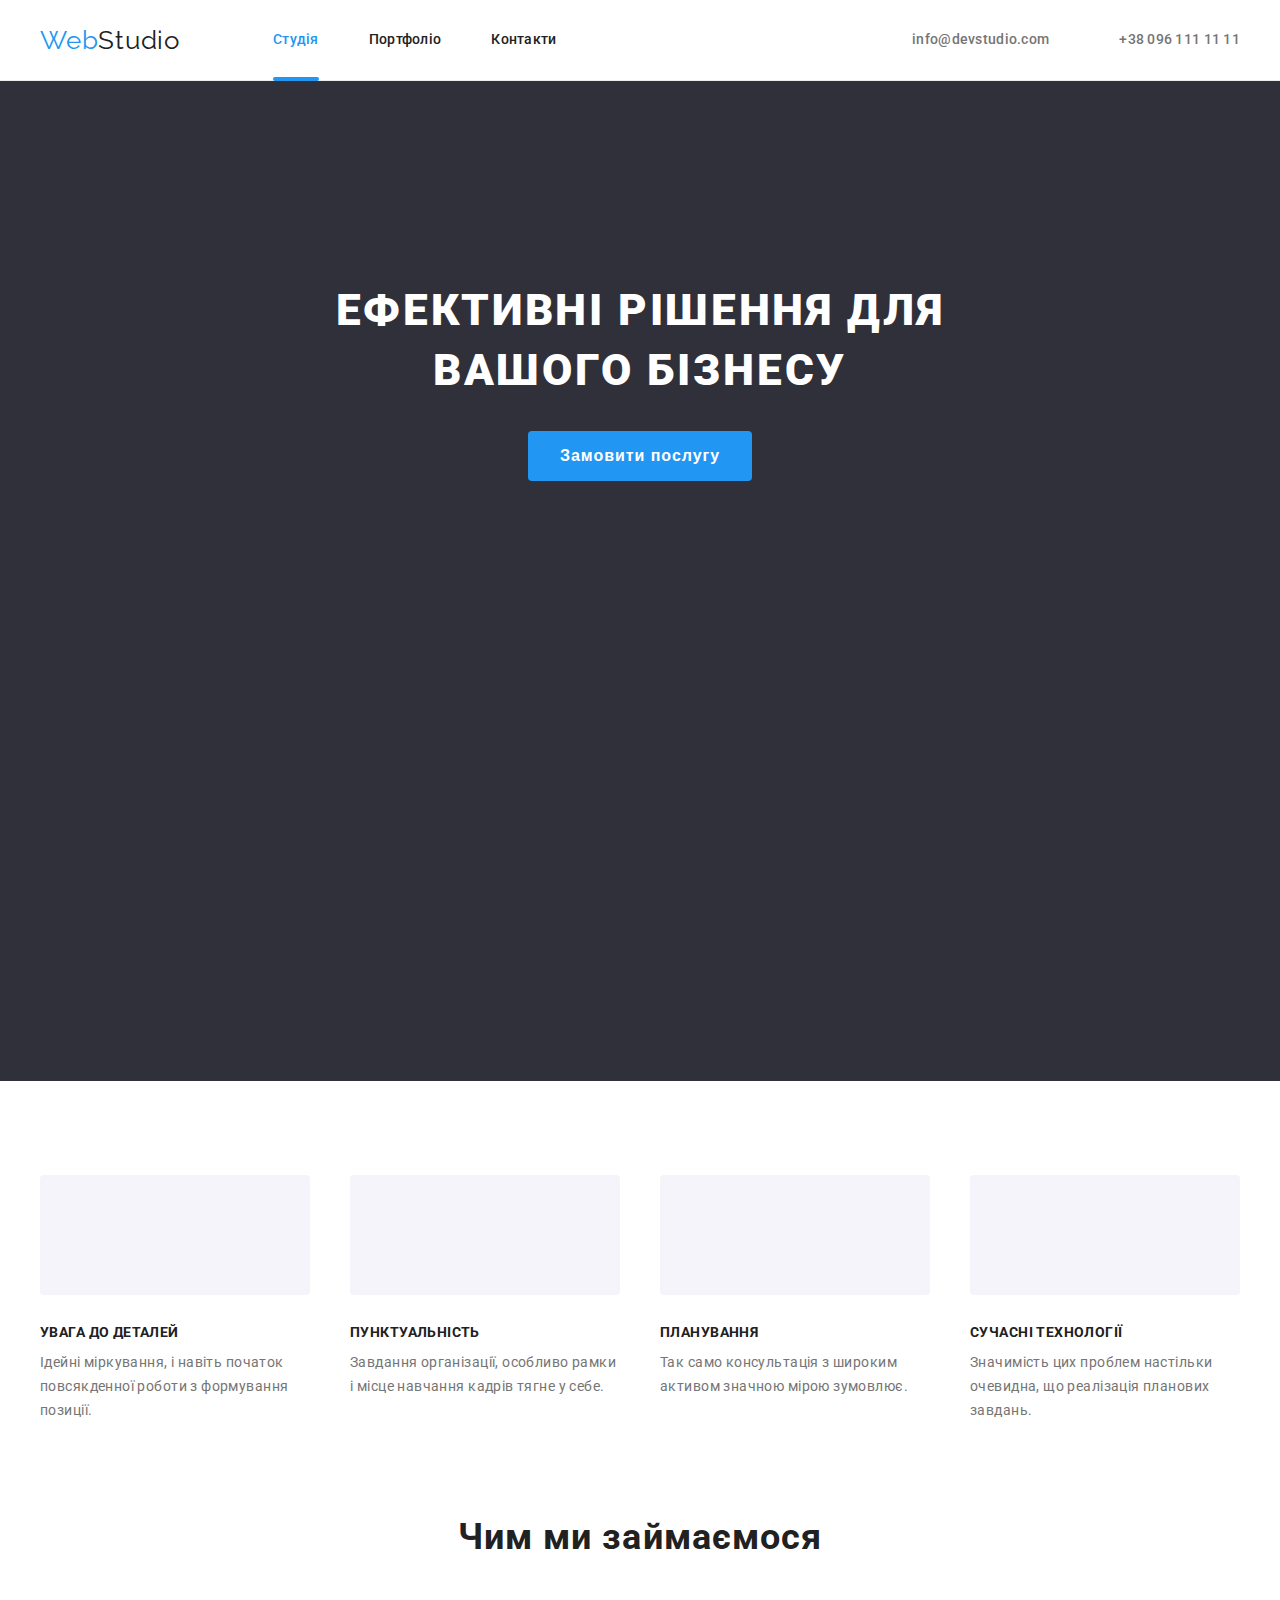
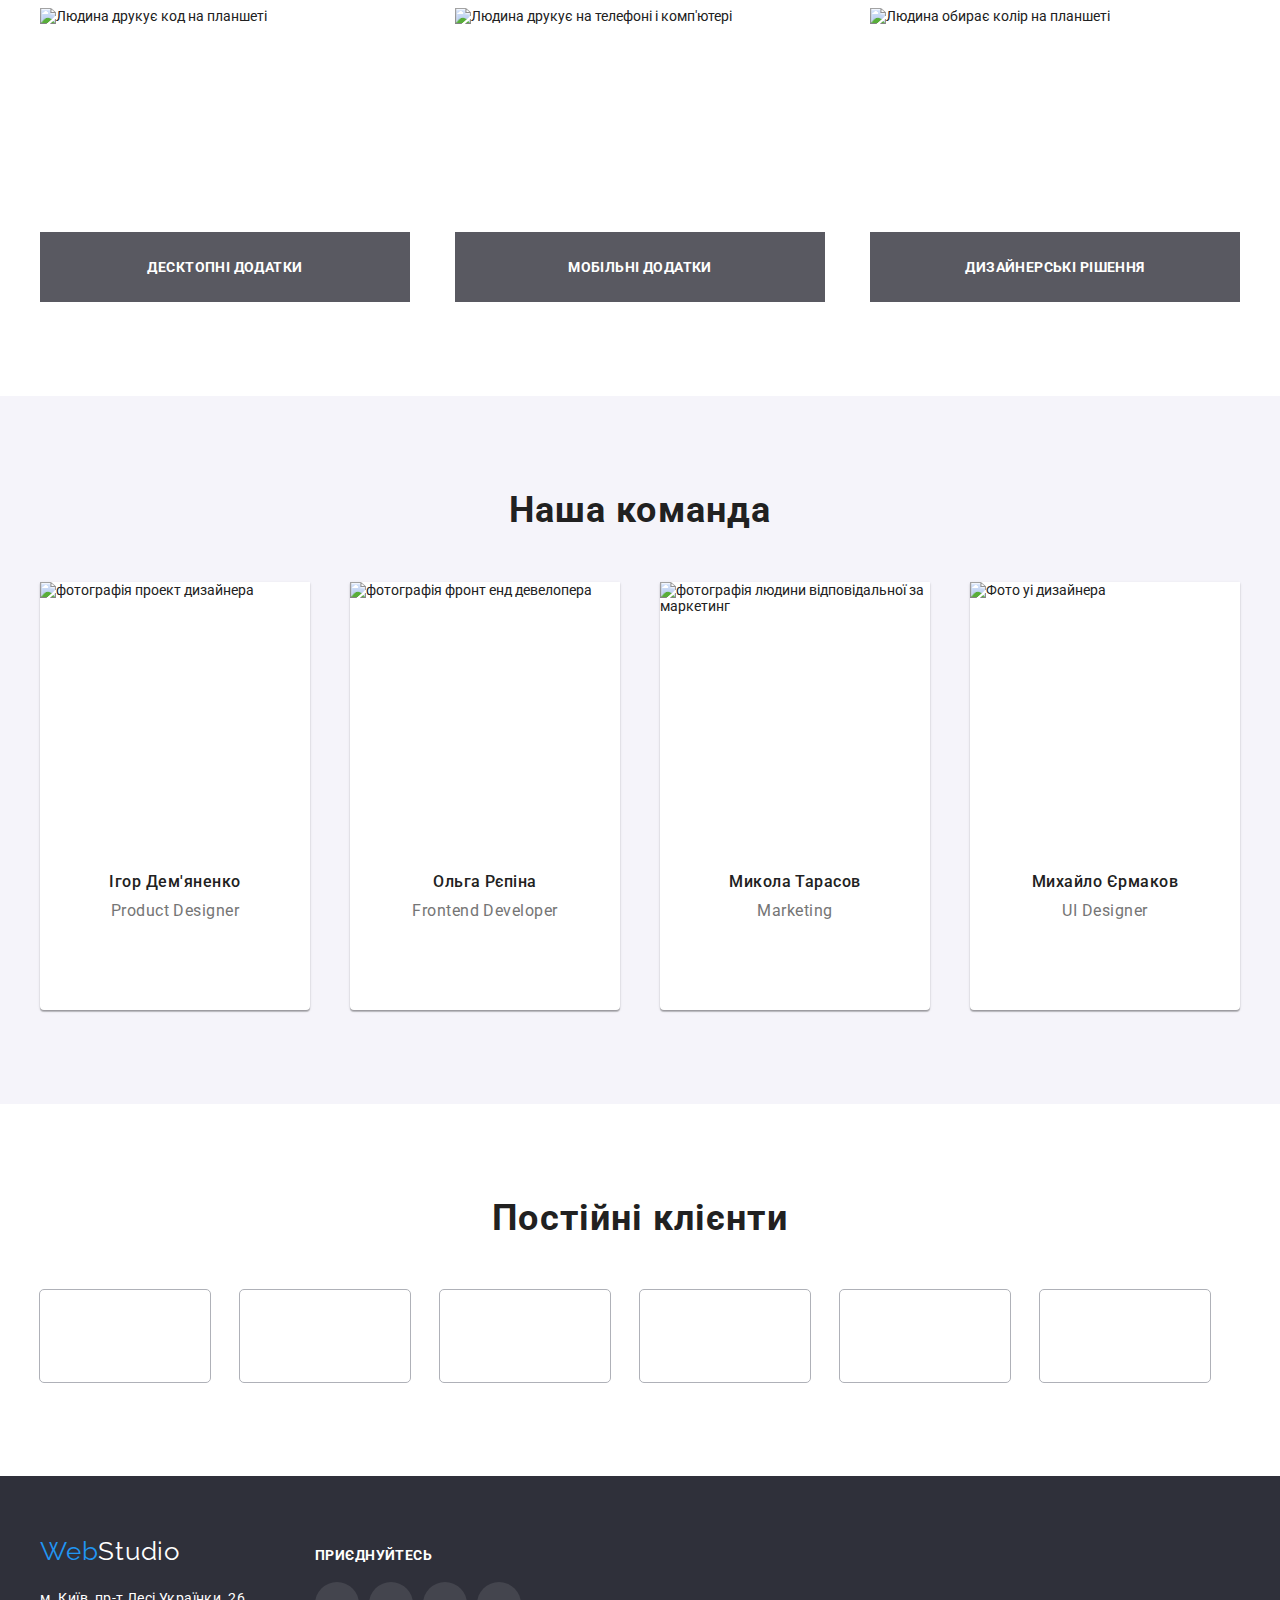
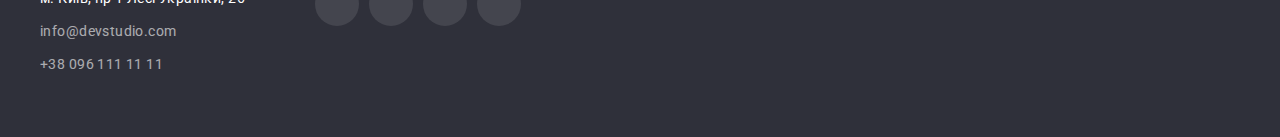
==== index.html @ 29dc552e "new" ====
<!DOCTYPE html>
<html lang="uk">
<head>
    <meta charset="UTF-8">
    <meta http-equiv="X-UA-Compatible" content="IE=edge">
    <meta name="viewport" content="width=\, initial-scale=1.0">
    <link rel="preconnect" href="https://fonts.googleapis.com">
    <link rel="preconnect" href="https://fonts.gstatic.com" crossorigin>
    <link href="https://fonts.googleapis.com/css2?family=Raleway:wght@700&family=Roboto:wght@400;500;700;900&display=swap" rel="stylesheet">
    <title>Студія</title> 
    <link rel="stylesheet" href="modern-normalize.css">
    <link rel="stylesheet" href="styles/styles.css">
</head>
<body>
    <header class="header"> 
        <div class="top container">
            <nav class="nav">
                <a lang="en" class="logo link" href="index.html"><span class="logo-word">Web</span>Studio</a>
                <ul class="navigation list">
                    <li class="nav-item">
                        <a class="link active-page nav-item-links "  href="#">Студія</a>
                    </li >
                    <li class="nav-item">
                        <a class="link nav-item-links" href="portfolio.html">Портфоліо</a>
                    </li>
                    <li class="nav-item">
                        <a class="link nav-item-links" href="#">Контакти</a>
                    </li>
                </ul>
            </nav>
            <ul class= "adress list">
                <li class="adress-item">
                    <a class="top-adress-item link" href="mailto:info@devstudio.com">
                        <svg  class="adress-icon" width = "16px" height="12px">
                            <use href="symbol-defs.svg#icon-envelope" ></use>
                        </svg>
                        info@devstudio.com
                    </a>
                </li>  
                <li class="adress-item">  
                    <a class="top-adress-item link" href="tel:+380961111111">
                        <svg  class="adress-icon" width = "10px" height="16px">
                            <use href="symbol-defs.svg#icon-smartphone" ></use>
                        </svg>
                       +38 096 111 11 11
                    </a>
                </li>
            </ul> 
        </div> 
    </header>
    <main>
        <section class="title-section">
            <div class="hero container">
                <h1 class="main-title">Ефективні рішення для вашого бізнесу</h1>
                <button class="order button" type="button" data-modal-open>Замовити послугу</button>
            </div>
        </section>
        <section class="section-info section">
            <div class="container">
                <ul class="info list">
                    <li class="info-item">
                        <h3 class = "info-title">УВАГА ДО ДЕТАЛЕЙ</h3>
                        <p class="info-text">Ідейні міркування, і навіть початок повсякденної роботи з формування позиції.</p>
                    </li>
                    <li class="info-item ">
                        <h3 class = "info-title">ПУНКТУАЛЬНІСТЬ</h3>
                        <p class="info-text">Завдання організації, особливо рамки і місце навчання кадрів тягне у себе.</p>
                    </li>
                    <li class="info-item">
                        <h3 class = "info-title">ПЛАНУВАННЯ</h3>
                        <p class="info-text">Так само консультація з широким активом значною мірою зумовлює.</p>
                    </li>
                    <li class="info-item">
                        <h3 class = "info-title">СУЧАСНІ ТЕХНОЛОГІЇ</h3>
                        <p class="info-text">Значимість цих проблем настільки очевидна, що реалізація планових завдань.</p>
                    </li>
                </ul>
            </div>
        </section>
        <section class="section-photo section" >
            <div class="container">
                <h2 class="section-title">Чим ми займаємося</h2>
                <ul class="images list">    
                    <li class="images-item">
                        <img src="images/what_we_do_first.jpg" alt="Людина друкує код на планшеті" width="370" height="294">
                        <div class="images-discription">
                            <p>
                                Десктопні додатки
                            </p>
                        </div>
                    </li>
                    <li class="images-item">    
                        <img src="images/what_we_do_second.jpg" alt="Людина друкує на телефоні і комп'ютері" width="370" height="294">
                        <div class="images-discription">
                            <p>
                                Мобільні додатки
                            </p>
                        </div>
                    </li>
                    <li class="images-item">
                        <img src="images/what_we_do_third.jpg" alt="Людина обирає колір на планшеті" width="370" height="294">
                        <div class="images-discription">
                            <p>
                                Дизайнерські рішення
                            </p>
                        </div>
                    </li>
                </ul>    
            </div>
        </section>
        <section class="section-team section">
            <div class="container">
                <h2 class="section-title">Наша команда</h2>
                <ul class="team list">
                    <li class="team-item">
                        <img src="images/product_designer_photo.jpg" alt="фотографія проект дизайнера" width="270" height="260">
                        <div class="team-content">
                            <h3 class="member-name">Ігор Дем'яненко</h3>
                            <p class="position" lang="en">Product Designer</p>
                            <ul class="social list">
                                <li>
                                    <a class="social-link link" href="">
                                        <svg class="icon" width = "20px" height="20px">
                                            <use href="symbol-defs.svg#icon-instagram" ></use>
                                        </svg>
                                    </a>
                                </li>
                                <li>
                                    <a class="social-link link" href="">
                                        <svg class="icon" width = "20px" height="20px">
                                            <use href="symbol-defs.svg#icon-twitter" ></use>
                                        </svg>
                                    </a>
                                </li>
                                <li>
                                    <a class="social-link link" href="">
                                        <svg class="icon" width = "20px" height="20px">
                                            <use href="symbol-defs.svg#icon-facebook" ></use>
                                        </svg>
                                    </a>
                                </li>
                                <li>
                                    <a class="social-link link" href="">
                                        <svg class="icon" width = "20px" height="20px">
                                            <use href="symbol-defs.svg#icon-linkedin" ></use>
                                        </svg>
                                    </a>
                                </li>
                            </ul>
                        </div>
                    </li>
                    <li class="team-item">                    
                        <img src="images/frontend_developer_photo.jpg" alt="фотографія фронт енд девелопера" width="270" height="260">
                        <div class="team-content">
                            <h3 class="member-name">Ольга Рєпіна</h3>
                            <p class="position" lang="en">Frontend Developer</p>
                            <ul class="social list">
                                <li>
                                    <a class="social-link link" href="">
                                        <svg class="icon" width = "20px" height="20px">
                                            <use href="symbol-defs.svg#icon-instagram" ></use>
                                        </svg>
                                    </a>
                                </li>
                                <li>
                                    <a class="social-link link" href="">
                                        <svg class="icon" width = "20px" height="20px">
                                            <use href="symbol-defs.svg#icon-twitter" ></use>
                                        </svg>
                                    </a>
                                </li>
                                <li>
                                    <a class="social-link link" href="">
                                        <svg class="icon" width = "20px" height="20px">
                                            <use href="symbol-defs.svg#icon-facebook" ></use>
                                        </svg>
                                    </a>
                                </li>
                                <li>
                                    <a class="social-link link" href="">
                                        <svg class="icon" width = "20px" height="20px">
                                            <use href="symbol-defs.svg#icon-linkedin" ></use>
                                        </svg>
                                    </a>
                                </li>
                            </ul>
                        </div>
                    </li>
                    <li class="team-item">
                        <img src="images/marketing_photo.jpg" alt="фотографія людини відповідальної за маркетинг" width="270" height="260">
                        <div class="team-content">
                            <h3 class="member-name">Микола Тарасов</h3>
                            <p class="position" lang="en">Marketing</p>
                            <ul class="social list">
                                <li>
                                    <a class="social-link link" href="">
                                        <svg class="icon" width = "20px" height="20px">
                                            <use href="symbol-defs.svg#icon-instagram" ></use>
                                        </svg>
                                    </a>
                                </li>
                                <li>
                                    <a class="social-link link" href="">
                                        <svg class="icon" width = "20px" height="20px">
                                            <use href="symbol-defs.svg#icon-twitter" ></use>
                                        </svg>
                                    </a>
                                </li>
                                <li>
                                    <a class="social-link link" href="">
                                        <svg class="icon" width = "20px" height="20px">
                                            <use href="symbol-defs.svg#icon-facebook" ></use>
                                        </svg>
                                    </a>
                                </li>
                                <li>
                                    <a class="social-link link" href="">
                                        <svg class="icon" width = "20px" height="20px">
                                            <use href="symbol-defs.svg#icon-linkedin" ></use>
                                        </svg>
                                    </a>
                                </li>
                            </ul>
                        </div>
                    </li>
                    <li class="team-item">
                        <img src="images/ui_designer_photo.jpg" alt="Фото уі дизайнера" width="270" height="260">
                        <div class="team-content">
                            <h3 class="member-name">Михайло Єрмаков</h3>
                            <p class="position" lang="en">UI Designer</p>
                            <ul class="social list">
                                <li>
                                    <a class="social-link link" href="">
                                        <svg class="icon" width = "20px" height="20px">
                                            <use href="symbol-defs.svg#icon-instagram" ></use>
                                        </svg>
                                    </a>
                                </li>
                                <li>
                                    <a class="social-link link" href="">
                                        <svg class="icon" width = "20px" height="20px">
                                            <use href="symbol-defs.svg#icon-twitter" ></use>
                                        </svg>
                                    </a>
                                </li>
                                <li>
                                    <a class="social-link link" href="">
                                        <svg class="icon" width = "20px" height="20px">
                                            <use href="symbol-defs.svg#icon-facebook" ></use>
                                        </svg>
                                    </a>
                                </li>
                                <li>
                                    <a class="social-link link" href="">
                                        <svg class="icon" width = "20px" height="20px">
                                            <use href="symbol-defs.svg#icon-linkedin" ></use>
                                        </svg>
                                    </a>
                                </li>
                            </ul>
                        </div>
                    </li>
                </ul>
            </div>
        </section>
        <section class="clients-section section">
            <div class="container">
                <h2 class="section-title">Постійні клієнти</h2>
                <ul class="clients-list list">
                    <li class="client">
                        <a class="client-link link" href="#">
                            <svg class="icon" width = "106px" height="60px">
                                <use href="symbol-defs.svg#icon-company_1" ></use>
                            </svg>
                        </a>
                    </li>
                    <li class="client">
                        <a class="client-link link" href="#">
                            <svg class="icon" width = "106px" height="60px">
                                <use href="symbol-defs.svg#icon-company_2" ></use>
                            </svg>
                        </a>
                    </li>
                    <li class="client">
                        <a class="client-link link" href="#">
                            <svg class="icon" width = "106px" height="60px">
                                <use href="symbol-defs.svg#icon-company_3" ></use>
                            </svg>
                        </a>
                    </li>
                    <li class="client">
                        <a class="client-link link" href="#">
                            <svg class="icon" width = "106px" height="60px">
                                <use href="symbol-defs.svg#icon-company_4" ></use>
                            </svg>
                        </a>
                    </li>
                    <li class="client">
                        <a class="client-link link" href="#">
                            <svg class="icon" width = "106px" height="60px">
                                <use href="symbol-defs.svg#icon-company_5" ></use>
                            </svg>
                        </a>
                    </li>
                    <li class="client">
                        <a  class="client-link link" href="#">
                            <svg class="icon" width = "106px" height="60px">
                                <use href="symbol-defs.svg#icon-company_6 " ></use>
                            </svg>
                        </a>
                    </li>
                </ul>
             </div>
        </section>
    </main>
    <footer class="bottom">
        <div class="bottom-container container">
            <div>
                <a lang="en" class="logo link footer-logo" href="/"><span class="logo-word">Web</span>Studio</a>
                <address>
                    <ul class="bottom-adress list">
                        <li class= "bottom-adress-list-item">
                            <a class="bottom-adress-item street link" href="#">м. Київ, пр-т Лесі Українки, 26</a>
                        </li>
                        <li class= "bottom-adress-list-item">
                            <a class="bottom-adress-item link" href="mailto:info@devstudio.com">info@devstudio.com</a>
                        </li>
                        <li class= "bottom-adress-list-item">
                            <a class="bottom-adress-item link" href="tel:+380961111111">+38 096 111 11 11</a>
                        </li>
                    </ul>
                </address>
            </div>
            <div>
                <h3 class="social-list-title">ПРИЄДНУЙТЕСЬ</h3>
                <ul class="social list">
                    <li>
                        <a class="bottom-link social-link link" href="">
                            <svg class="icon" width = "20px" height="20px">
                                <use href="symbol-defs.svg#icon-instagram" ></use>
                            </svg>
                        </a>
                    </li>
                    <li>
                        <a class="bottom-link social-link link" href="">
                            <svg class="icon" width = "20px" height="20px">
                                <use href="symbol-defs.svg#icon-twitter" ></use>
                            </svg>
                        </a>
                    </li>
                    <li>
                        <a class="bottom-link social-link link" href="">
                            <svg class="icon" width = "20px" height="20px">
                                <use href="symbol-defs.svg#icon-facebook" ></use>
                            </svg>
                        </a>
                    </li>
                    <li>
                        <a class="bottom-link social-link link" href="">
                            <svg class="icon" width = "20px" height="20px">
                                <use href="symbol-defs.svg#icon-linkedin" ></use>
                            </svg>
                        </a>
                    </li>
                </ul>        
            </div>
        </div>    
    </footer>
    <div class="backdrop is-hidden" data-modal>
        <div class="modal">
            <form name="registration" class="registration" >
                <h3 class="form-title">Залиште свої дані, ми вам передзвонимо</h3>
                <div class="form-element">
                    <label for="person-name">Ім'я</label>
                    <input type="text" name="person" id="person-name">
                </div>
                <div class="form-element">
                    <label for="tel">Телефон</label>
                    <input type="tel" name="phone-number" id="tel">
                </div>
                <div class="form-element">
                    <label for="mail">Пошта</label>
                    <input type="email" name="email-adress" id="mail">
                </div>
                <div class="form-element">
                    <label for="comment">Коментар</label>
                    <textarea name="comment-text" id="comment"></textarea>
                </div>
                
                <div class="policy-form">
                    <input type="checkbox" name="policy-tick" id="policy">
                    <label for="policy">Погоджуюся з розсилкою та приймаю <a href="#">Умови договору</a></label>
                </div>
                <button type="submit" class="button order">Відправити</button>
            </form>







            <button class="close-button" type="button" data-modal-close>
                <svg class="icon" width = "18px" height="18px">
                    <use href="symbol-defs.svg#icon-close-button"></use>
                </svg>
            </button>
        </div>
    </div>
    <script src="./js/modal.js"></script>
</body>
</html>
---- styles/styles.css ----
:root
{
    --brand-color: #2196F3;  
    --main-color: #212121;
    --secondary-color:#757575;
    --white-color:#ffff;
    --secondary-bcg-color:#2F303A;
    --team-bcg-color:#F5F4FA;
    --card-shadow: 0px 1px 3px rgba(0, 0, 0, 0.12), 0px 1px 1px rgba(0, 0, 0, 0.14), 0px 2px 1px rgba(0, 0, 0, 0.2);
    --icon-defult-color: #AFB1B8;
    --portfolio-item-shadow: 0px 1px 1px rgba(0, 0, 0, 0.12), 0px 4px 4px rgba(0, 0, 0, 0.06), 1px 4px 6px rgba(0, 0, 0, 0.16);
}

.list,
h1,
h2,
h3,
h4,
h5,
h6,
p,
body{
    margin: 0px;
    padding: 0px;
}
body{
    color: var(--main-color);
    background-color: var(--white-color);
    font-family: Roboto, sans-serif;
    font-size: 14px;
}

img{
    display: block;
    max-width: 100%;
}
.container{
    margin: 0px auto;
    width: 1200px;
    padding: 0px 15px; 
}

/* header */
.header{
    margin-bottom: 0px;
    border-bottom: 1px solid  #ECECEC;
}

.top{
    display: flex;
    justify-content: space-between;
}
.nav, .navigation, .adress{
    display: flex;
    align-items: center;
}
.logo{
    font-family: Raleway, sans-serif;
    color: inherit;
    font-size: 26px;
    line-height: 1.19;
    letter-spacing: 0.03em;
    margin-right: 93px;
}
.link{
    text-decoration: none;
    display: block;
}
.logo-word{
    color: var(--brand-color);
}
.list{
    list-style: none;  
    
}
.nav-item-links{
    padding-top: 32px;
    padding-bottom: 32px;
    position: relative;
    color: inherit;
}

.active-page::after{
    position: absolute;
    bottom: -1px;
    left: 0;
    width: 100%;
    height: 4px;
    border-radius: 2px;
    background-color: var(--brand-color);
    content: '';
}

.nav-item:not(:last-child){
    margin-right:50px;
}
.nav-item, .top-adress-item{
    font-weight: 500;
    line-height: 1.14;
    letter-spacing: 0.02em;
}

.active-page{
    color: var(--brand-color);
} 
.top-adress-item{
    display: flex;
    color: var(--secondary-color);
    fill: var(--secondary-color);
    align-items: center;
    justify-content: center;
    gap: 10px;
}
.adress-item:not(:last-child){
    margin-right: 50px;
 }
.adress{
    margin-left: auto;
}
.nav-item, .top-adress-item{
    transition: 
    color 250ms cubic-bezier(0.4, 0, 0.2, 1), 
    fill 250ms cubic-bezier(0.4, 0, 0.2, 1);
}
.nav-item:hover, .top-adress-item:hover, .top-adress-item:focus, .nav-item:focus{
    color: var(--brand-color);
    fill: var(--brand-color);
}
.title-section{
    padding: 200px 0px;
    height: 600px;
    max-width: 1600px;
    margin-left: auto;
    margin-right: auto;
    background-color: var(--secondary-bcg-color);
    background-image: linear-gradient(
            to right,
            rgba(47, 48, 58, 0.4),
            rgba(47, 48, 58, 0.4)
        ),  url("../images/hero.jpg");
    background-size: 100%;
    background-position: center;
    background-repeat: no-repeat;
    background-size: cover;
    color: var(--white-color);
}
.section{
    padding: 94px 0px; 
}
.section-photo{
    padding-top: 0px;
}
/* hero section */
.hero{
    text-align: center;
    width: 696px;
}
.main-title{
    font-weight: 900;
    font-size: 44px;
    line-height: 1.36;
    text-align: center;
    letter-spacing: 0.06em;
    text-transform: uppercase;
    margin-bottom: 30px;
}
.button{ 
    padding: 10px 32px;
    border-style: none;
    border-radius: 4px;
}
.order.button{
    background-color: var(--brand-color);
    color: inherit;
    font-weight: 700;
    font-size: 16px;
    line-height: 1.87;
    align-items: center;
    text-align: center;
    letter-spacing: 0.06em;
}
.button:hover, .button:focus, .button:active{
    cursor: pointer;
}

/* info section */
.info, .images, .team{
    display: flex;
    padding: 0px;
    margin: 0px;
    justify-content: space-between;

}
.info-item{
    flex-basis: 270px;
}

.info-item::before{
    content: '';
    display: block;
    height: 120px;
    background-repeat: no-repeat;
    background-color: var(--team-bcg-color);
    margin-bottom: 30px;
    background-position: center;
    border-radius: 4px;
}

.info-item:nth-child(1)::before{
    background-image: url("../images/antenna.svg");
}
.info-item:nth-child(2)::before{
    background-image: url("../images/clock.svg");
}
.info-item:nth-child(3)::before{
    background-image: url("../images/diagram.svg");
}
.info-item:nth-child(4)::before{
    background-image: url("../images/astronaut.svg");
}
.info-title{
    font-weight: 700;
    font-size: 14px;
    line-height: 1.14;
    letter-spacing: 0.03em;
    text-transform: uppercase; 
    margin-bottom: 10px;
}

.info-text{
    line-height: 1.71;
    letter-spacing: 0.03em;
    color: var(--secondary-color);
}

.section-title{
    font-weight: 700;
    font-size: 36px;
    line-height: 1.16;
    text-align: center;
    letter-spacing: 0.03em;
    margin-bottom: 50px;
}

/* section-photo */
.images-item{
    position: relative;
}

.images-discription{
    display: flex;
    justify-content: center;
    align-items: center;
    position: absolute;
    top: 224px;
    width: 370px;
    height: 70px;
    background-color: rgba(47, 48, 58, 0.8);
    text-transform: uppercase;
    color: var(--white-color);
    font-weight: 700;
    font-size: 14px;
    line-height: 1.1;
    text-align: center;
    letter-spacing: 0.03em;
}

/* team section */
.section-team{
    background-color: var(--team-bcg-color);
}

.team-item{
    background-color: var(--white-color);
    padding-bottom: 30px;
    box-shadow: var(--card-shadow);
    border-radius: 0px 0px 4px 4px;
}
.team-item > img{
    margin-bottom: 30px;
}
.team-content{
    padding: 0px 32px;
}
.member-name{
    font-weight: 500;
    margin-bottom: 10px;
}
.member-name, .position{
    font-size: 16px;
    line-height: 1.19;
    text-align: center;
    letter-spacing: 0.03em;
}
.position{
    color: var(--secondary-color);
    margin-bottom: 16px;
}

/* social-icons */
.social{
    display: flex;
    width: 206px;
    justify-content: space-between;
}

.social-link{
    display: flex;
    align-items: center;
    justify-content: center;
    border-radius: 50%;
    height: 44px;
    width: 44px;
    fill: #AFB1B8;
    transition: 
    fill 250ms cubic-bezier(0.4, 0, 0.2, 1), 
    background-color 250ms cubic-bezier(0.4, 0, 0.2, 1);
}
.social-link:hover, .social-link:focus, .social-link:active{
    fill: var(--white-color);
    background-color: var(--brand-color)
   }

/* clients-section */
.clients-section{
    background-color: var(--white-color);
}
.clients-list{
    display: flex;
    gap: 30px;
}
.client-link{
    outline: 1px solid var(--icon-defult-color);
    width: 170px;
    border-radius: 4px;
    height: 92px;
    fill: var(--icon-defult-color);
    display: flex;
    justify-content: center;
    align-items: center;
    transition: 
    outline-color 250ms cubic-bezier(0.4, 0, 0.2, 1),
    fill 250ms cubic-bezier(0.4, 0, 0.2, 1);
}
.client-link:hover, .client-link:focus, .client-link:active{
   outline-color: var(--brand-color);
   fill: var(--brand-color);
}
/* footer */
.bottom{
    background-color: var(--secondary-bcg-color);
    color: var(--white-color);
    padding: 60px 0px;
}

.footer-logo{
    margin-right: 0px;
    margin-bottom: 20px;
}

.bottom-adress-list-item:not(:last-child){
    margin-bottom: 9px;
}

.bottom-adress-item{
    font-size: 14px;
    line-height: 1.71;
    letter-spacing: 0.03em;
    font-style: normal;
    color: var(--white-color);
    opacity: 60%;
}

.street{
    opacity: 100%;
}

.bottom-container{
    display: flex;
    justify-content: flex-start;
    gap: 70px;
    align-items:baseline;
}
.social-list-title{
    margin-bottom:20px;
    font-weight: 700;
    letter-spacing: 0.03em;
    font-size: 14px;
    line-height: 0.9;
    text-transform: uppercase;
    color: var(--white-color);
}
.bottom-link{
    fill: var(--white-color);
    background: rgba(255, 255, 255, 0.1);
}

/* porfolio page */

/* filter */
.filter{
    display: flex;
    justify-content: center;
    margin-bottom: 50px;
}

.filter-item:not(:last-child){
    margin-right: 9px;
}

.filter-button{
    background-color: var(--team-bcg-color);
    font-weight: 500;
    font-size: 16px;
    line-height: 1.6;
    text-align: center;
    letter-spacing: 0.03em;
    padding: 6px 22px;
    transition: 
    color 250ms cubic-bezier(0.4, 0, 0.2, 1), 
    background-color 250ms cubic-bezier(0.4, 0, 0.2, 1),
    box-shadow 250ms cubic-bezier(0.4, 0, 0.2, 1);
}

.filter-button:hover, .filter-button:focus, .filter-button:active{
   background-color: var(--brand-color);
   color: var(--white-color);
   box-shadow: 0px 3px 1px rgba(0, 0, 0, 0.1), 0px 1px 2px rgba(0, 0, 0, 0.08), 0px 2px 2px rgba(0, 0, 0, 0.12);
}

/* portfolio list */
.portfolio{
    display: flex;
    flex-wrap: wrap;
    gap: 30px;
    justify-content: space-between;
}
.portfolio-item{
    outline:1px solid #EEEEEE;


}
.porfolio-images{
    position: relative;
    overflow: hidden;
}

.porfolio-discription{
    position: absolute;
    top: 0;
    left: 0;
    width: 370px;
    height: 294px;
    background: rgba(33, 150, 243, 0.9);
    padding: 63px 24px;
    color: var(--white-color);
    font-weight: 400;
    font-size: 18px;
    line-height: 1.56;
    letter-spacing: 0.03em;
    transform: translateY(294px);
    transition: transform 250ms cubic-bezier(0.4, 0, 0.2, 1);
}

.portfolio-item:hover .porfolio-discription{
    transform: translateY(0);
}
.portfolio-item:hover, .portfolio-item:focus, .portfolio-item:active{
    box-shadow: var(--portfolio-item-shadow);

}

.portfolio-info{
    padding: 20px 24px;
}

.portfolio-project{
    font-weight: 700;
    font-size: 18px;
    line-height: 2.0;
    letter-spacing: 0.06em;
}

.type{
    font-size: 16px;
    line-height: 1.9;
    letter-spacing: 0.03em;
    color: var(--secondary-color);
}

/* modal */
.backdrop{
    position: fixed;
    top: 0;
    left: 0;
    width: 100%;
    height: 100%;
    background: rgba(0, 0, 0, 0.2);
    transition: opacity 250ms cubic-bezier(0.4, 0, 0.2, 1), visibility 250ms cubic-bezier(0.4, 0, 0.2, 1);
}
.is-hidden{
    opacity: 0;
    visibility: hidden;
    pointer-events: none;
}
.modal{
    position: absolute;
    top: 50%;
    left: 50%;
    transform: translate(-50%, -50%);
    width: 528px;
    height: 581px;
    background-color: var(--white-color);
}
.close-button{
    display: flex;
    align-items: center;
    justify-content: center;
    position: absolute;
    left: 490px;
    bottom: 543px;
    width: 30px;
    height: 30px;
    border: 1px solid rgba(0, 0, 0, 0.1);
    border-radius: 50%;
    background-color: var(--white-color);
}
/* forms */
.modal{
    padding:40px;
}
.form-title{
    text-align: center;
    margin-bottom: 12px;
}
.registration{
    display: flex;
    flex-direction: column;
    gap: 10px;

}
.form-element{
    display: flex;
    flex-direction: column;
    margin-left: auto;
    margin-right: auto;
    width: 100%;
    gap: 4px;
}
.form-element>input, .form-element>textarea{
padding: 11px 12px;
border: none;
outline: 1px solid rgba(33, 33, 33, 0.2);
border-radius: 4px;
}
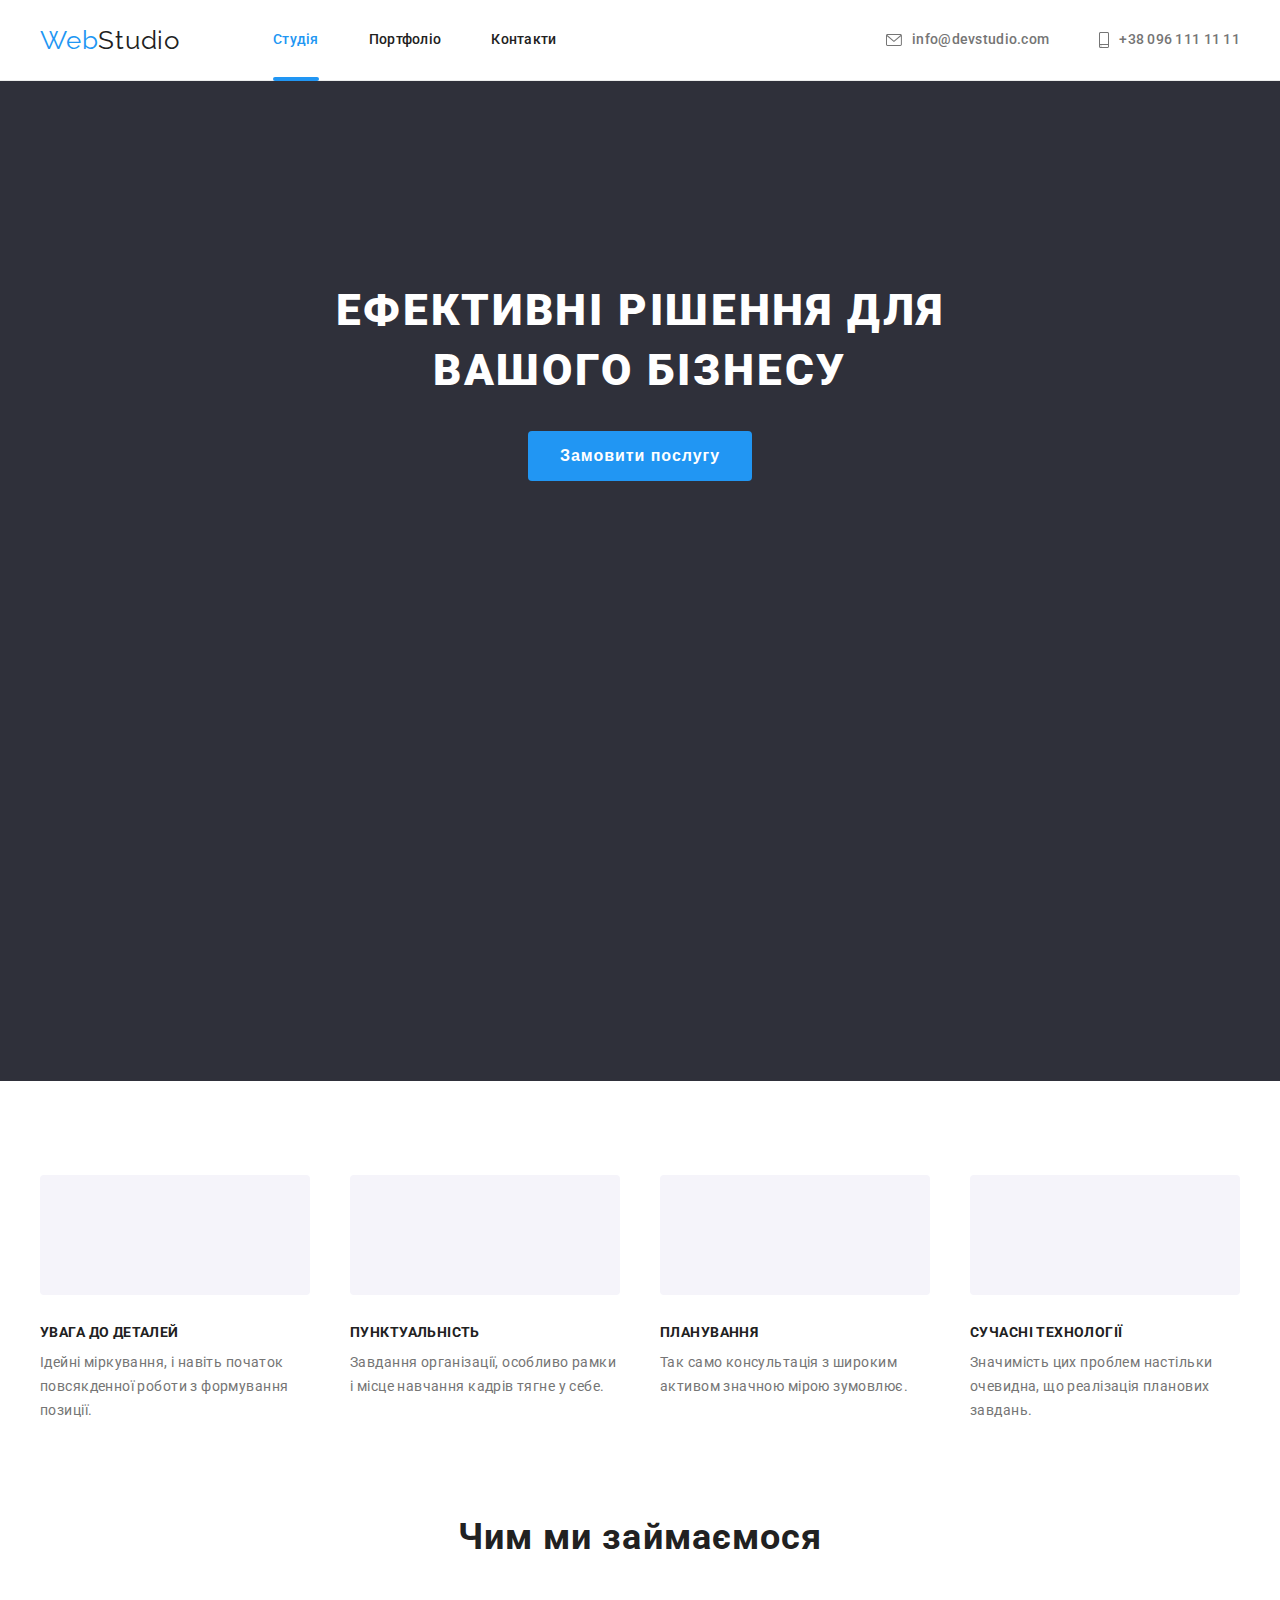
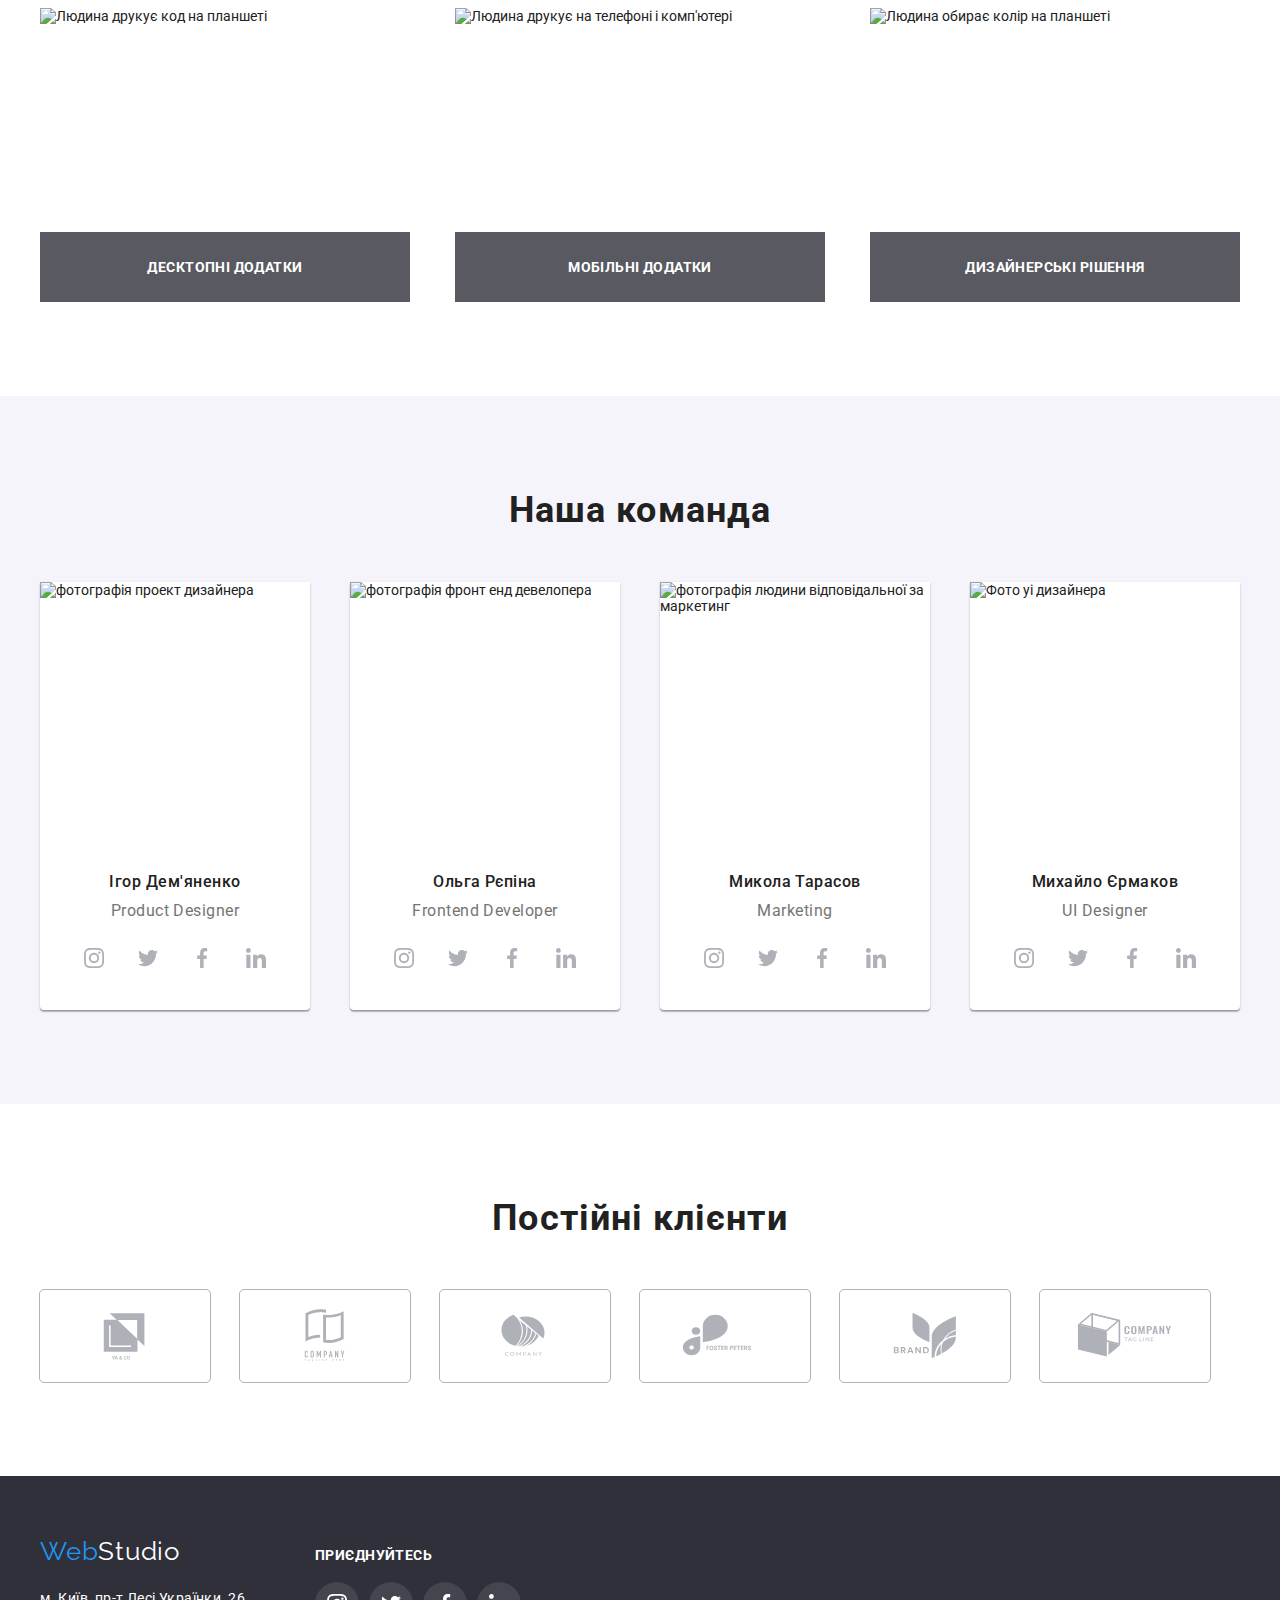
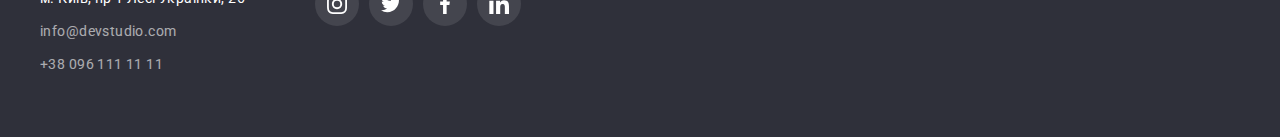
==== commit aec6ba49: "new" ====
--- a/index.html
+++ b/index.html
@@ -368,30 +368,36 @@
     </footer>
     <div class="backdrop is-hidden" data-modal>
         <div class="modal">
+            <h3 class="form-title">Залиште свої дані, ми вам передзвонимо</h3>
             <form name="registration" class="registration" >
-                <h3 class="form-title">Залиште свої дані, ми вам передзвонимо</h3>
-                <div class="form-element">
-                    <label for="person-name">Ім'я</label>
-                    <input type="text" name="person" id="person-name">
+                <div class="inputs">
+                    <div class="form-element">
+                        <label for="person-name">Ім'я</label>
+                        <input type="text" name="person" id="person-name" >
+                        
+                    </div>
+                    <div class="form-element">
+                        <label for="tel">Телефон</label>                  
+                        <input type="tel" name="phone-number" id="tel">                 
+                    </div>
+                    <div class="form-element">
+                        <label for="mail">Пошта</label>
+                        <input type="email" name="email-adress" id="mail">
+                    </div>
+                    <div class="form-element">
+                        <label for="comment">Коментар</label>
+                        <textarea name="comment-text" id="comment" placeholder="Введіть текст"></textarea>
+                    </div>
                 </div>
-                <div class="form-element">
-                    <label for="tel">Телефон</label>
-                    <input type="tel" name="phone-number" id="tel">
+            
+                <div class="policy-form">
+                    <input type="checkbox" name="policy-tick" id="policy">
+                    <label for="policy">Погоджуюся з розсилкою та приймаю <a class="contract" href="#">Умови договору</a></label>
                 </div>
-                <div class="form-element">
-                    <label for="mail">Пошта</label>
-                    <input type="email" name="email-adress" id="mail">
-                </div>
-                <div class="form-element">
-                    <label for="comment">Коментар</label>
-                    <textarea name="comment-text" id="comment"></textarea>
+                <div class="button-modul-position">
+                    <button type="submit" class="button order button-modul">Відправити</button>
                 </div>
                 
-                <div class="policy-form">
-                    <input type="checkbox" name="policy-tick" id="policy">
-                    <label for="policy">Погоджуюся з розсилкою та приймаю <a href="#">Умови договору</a></label>
-                </div>
-                <button type="submit" class="button order">Відправити</button>
             </form>
 
 
--- a/styles/styles.css
+++ b/styles/styles.css
@@ -171,7 +171,7 @@
 }
 .order.button{
     background-color: var(--brand-color);
-    color: inherit;
+    color: var(--white-color);
     font-weight: 700;
     font-size: 16px;
     line-height: 1.87;
@@ -511,14 +511,16 @@
     width: 528px;
     height: 581px;
     background-color: var(--white-color);
+    box-shadow: 0px 1px 3px rgba(0, 0, 0, 0.12), 0px 1px 1px rgba(0, 0, 0, 0.14), 0px 2px 1px rgba(0, 0, 0, 0.2);
+    border-radius: 4px;
 }
 .close-button{
     display: flex;
     align-items: center;
     justify-content: center;
     position: absolute;
-    left: 490px;
-    bottom: 543px;
+    right: 8px;
+    top: 8px;
     width: 30px;
     height: 30px;
     border: 1px solid rgba(0, 0, 0, 0.1);
@@ -529,27 +531,64 @@
 .modal{
     padding:40px;
 }
+
+.registration{
+    display: flex;
+    flex-direction: column;
+    align-items: center;
+    color: var(--secondary-color);
+    font-size: 14px;
+    line-height: 0.58;
+    letter-spacing: 0.03em;
+}
+.inputs{
+    display: flex;
+    flex-direction: column;
+    margin-bottom: 20px;
+    gap: 10px;
+    width: 100%;
+}
 .form-title{
     text-align: center;
     margin-bottom: 12px;
-}
-.registration{
+    color: var(--main-color);
+}
+.form-element{
     display: flex;
     flex-direction: column;
-    gap: 10px;
-
-}
-.form-element{
-    display: flex;
-    flex-direction: column;
-    margin-left: auto;
-    margin-right: auto;
+    width: 100%;
     width: 100%;
     gap: 4px;
+}
+.policy-form{
+    margin-bottom: 30px;
+}
+.contract{
+    color: var(--brand-color);
 }
 .form-element>input, .form-element>textarea{
 padding: 11px 12px;
 border: none;
 outline: 1px solid rgba(33, 33, 33, 0.2);
 border-radius: 4px;
-}
+
+}
+.form-element>textarea{
+    height: 120px;
+    resize: none;
+    
+}
+.button-modul-position{
+    display: flex;
+    justify-content: center;
+}
+.button-modul{
+    width: 200px;
+    height: 50px;
+    transition: 
+    box-shadow 250ms cubic-bezier(0.4, 0, 0.2, 1);
+}
+.button-modul:hover, .button-modul:active, .button-modul:focus{
+    box-shadow: 0px 3px 1px rgba(0, 0, 0, 0.1), 0px 1px 2px rgba(0, 0, 0, 0.08), 0px 2px 2px rgba(0, 0, 0, 0.12);
+}
+
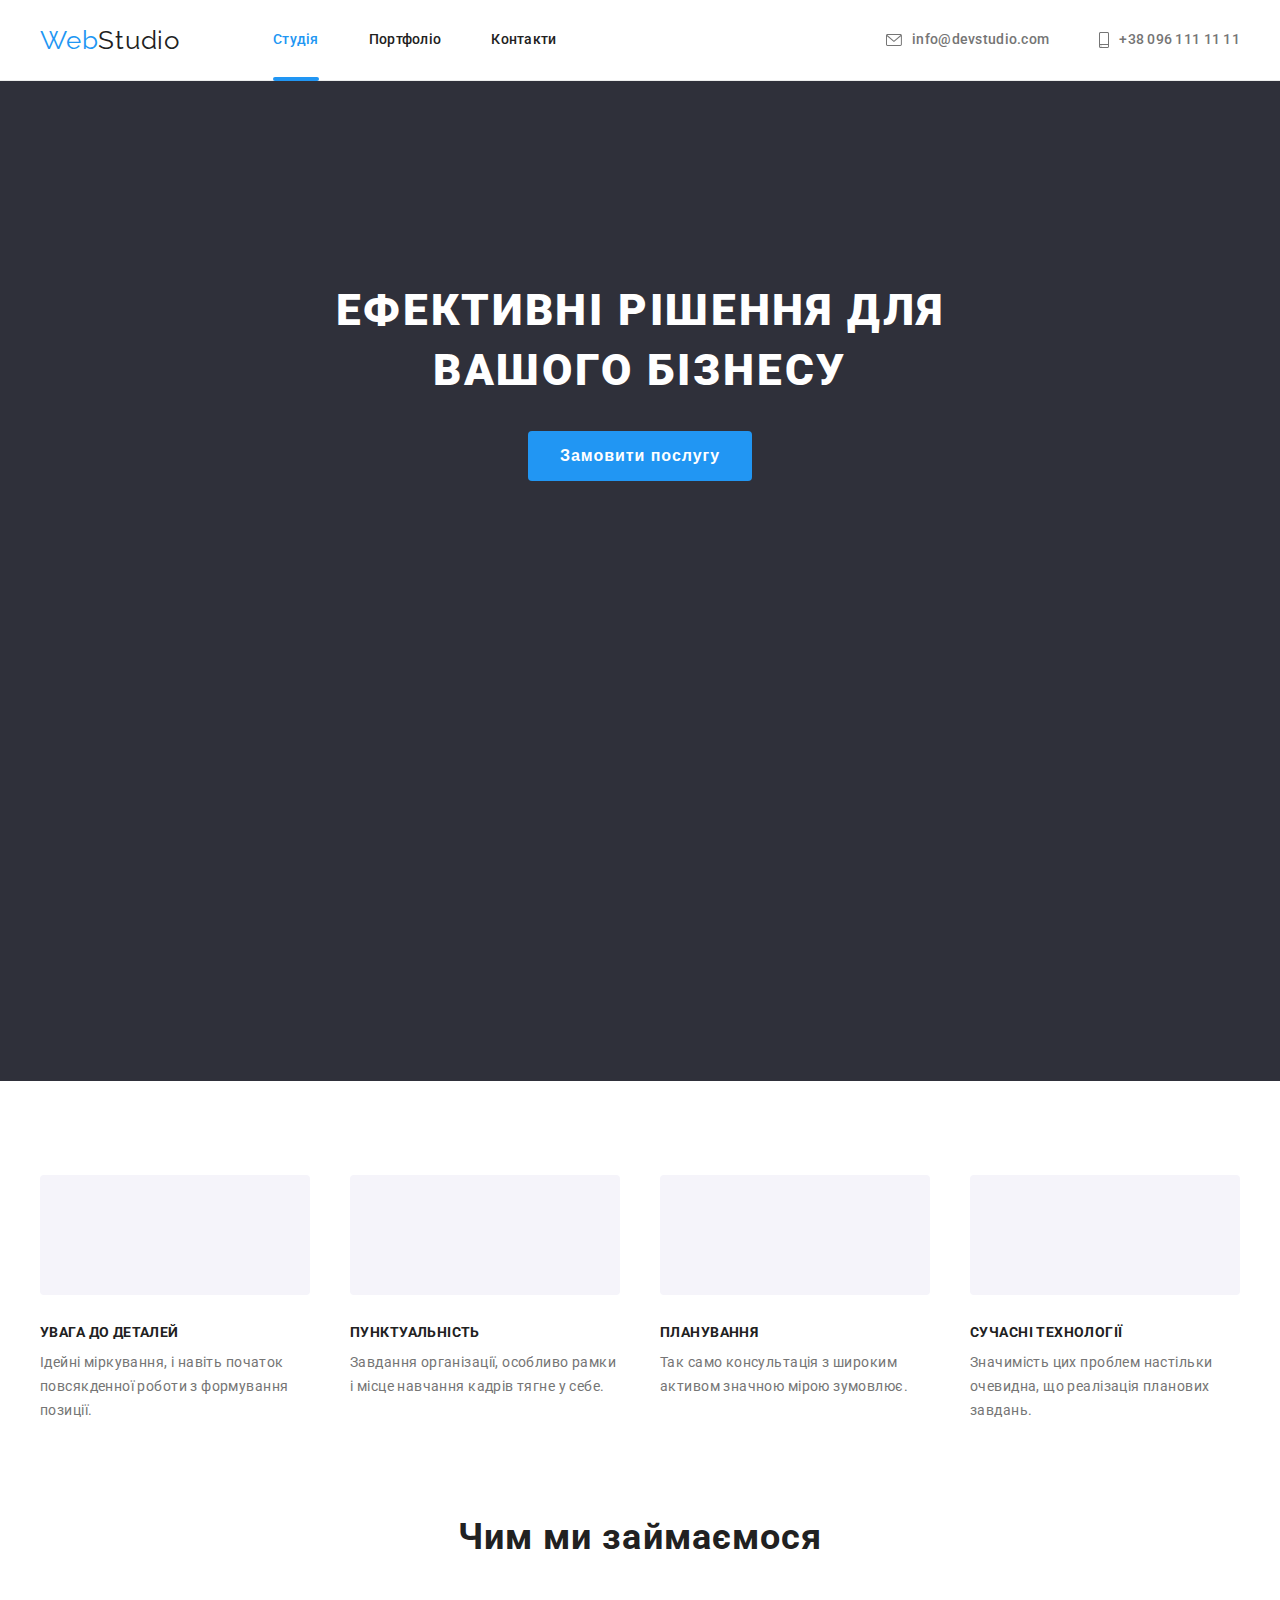
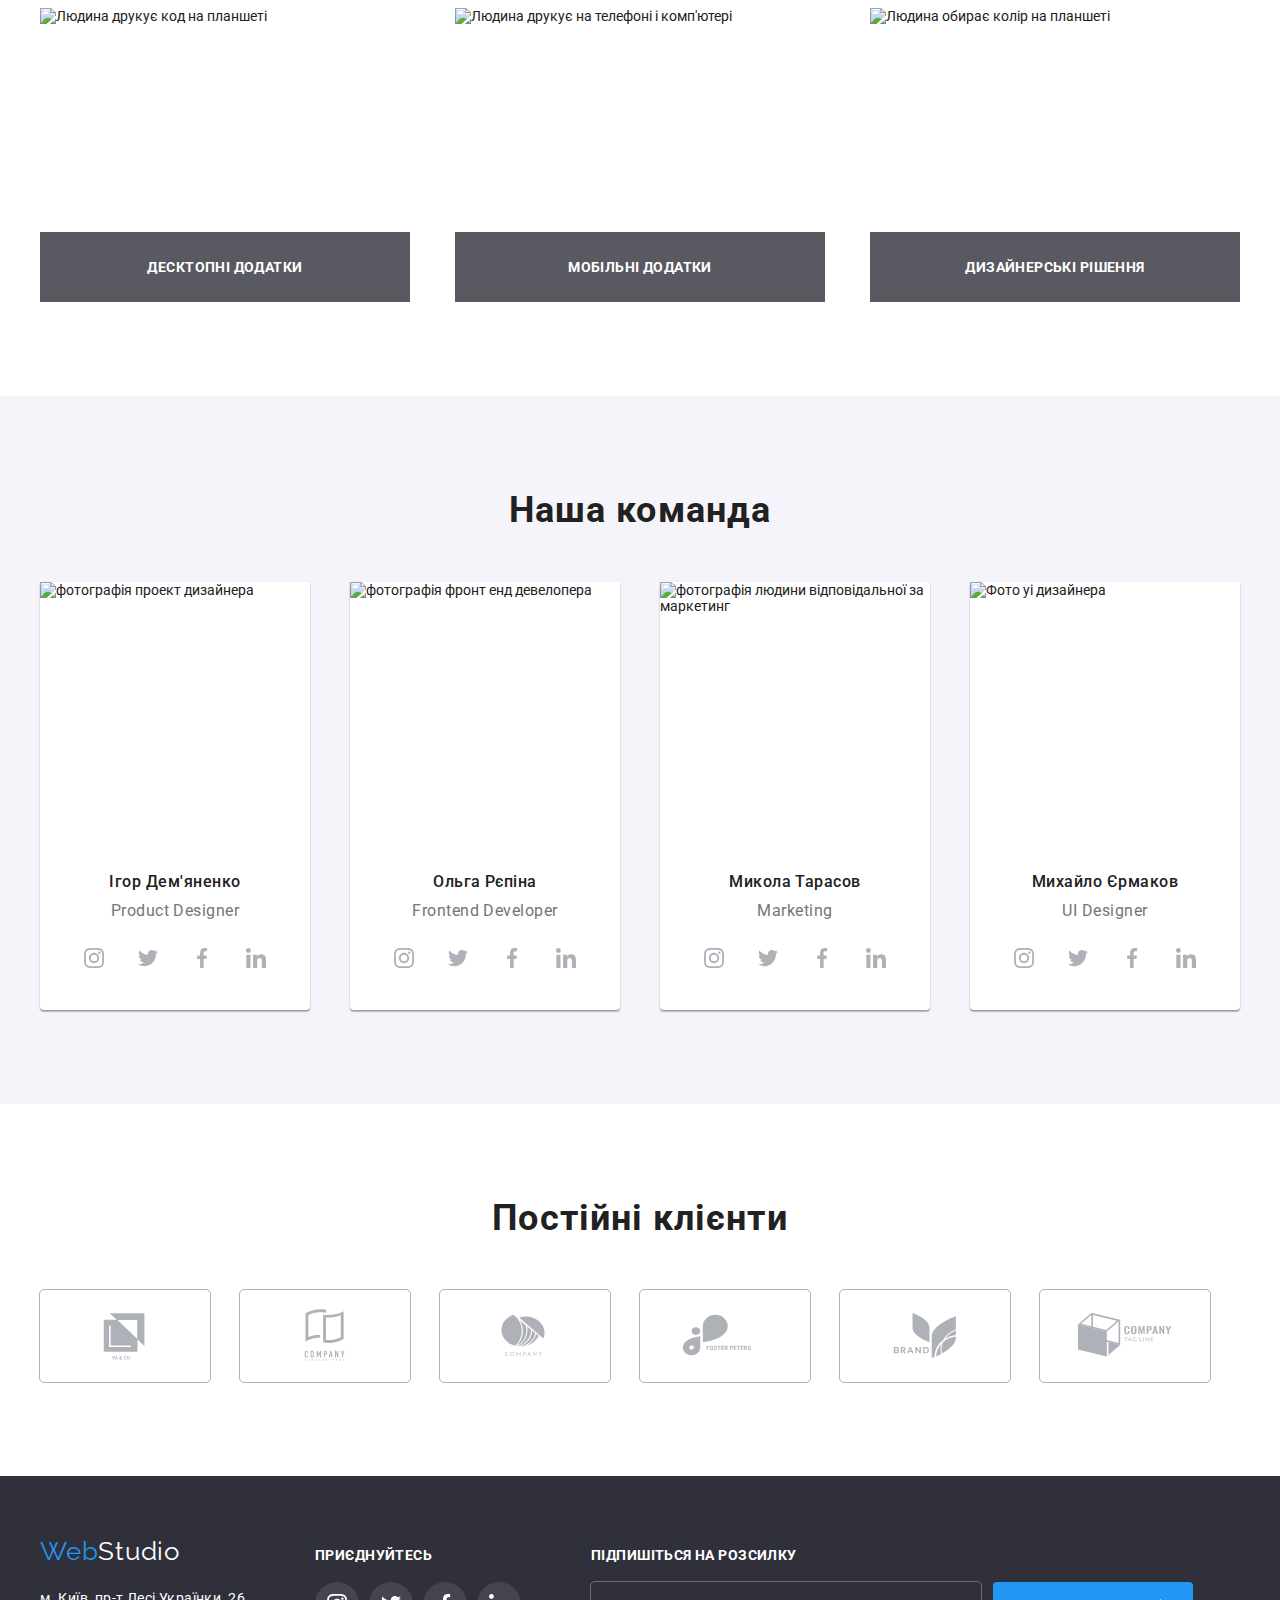
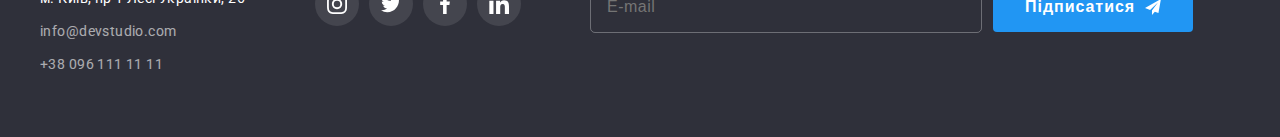
==== commit ff330c8a: "new" ====
--- a/index.html
+++ b/index.html
@@ -364,48 +364,64 @@
                     </li>
                 </ul>        
             </div>
+            <div class="subsription-form">
+                <h3 class= "subscription-title">Підпишіться на розсилку</h3>
+                <form name="subscription" class="subscription">
+                    <input class="subscription-input" type="email" name="email-subscription" id="email-subscription" placeholder="E-mail"> 
+                    <button class="button order subscription-button" type="submit">Підписатися
+                        <svg class="icon-subscription" width = "24px" height="24px">
+                            <use href="symbol-defs.svg#icon-send" ></use>
+                        </svg>
+                    </button>
+                </form>
+            </div>
         </div>    
     </footer>
     <div class="backdrop is-hidden" data-modal>
         <div class="modal">
             <h3 class="form-title">Залиште свої дані, ми вам передзвонимо</h3>
             <form name="registration" class="registration" >
-                <div class="inputs">
-                    <div class="form-element">
-                        <label for="person-name">Ім'я</label>
-                        <input type="text" name="person" id="person-name" >
-                        
+                <div class="data-inputs">
+                    <div class="person-form">
+                        <label class="form-label" for="person-name">Ім'я</label>
+                        <div class="form-control">
+                            <input class="form-input" type="text" name="person" id="person-name" > 
+                            <svg class="input-icon" width = "18px" height="18px">
+                                <use href="symbol-defs.svg#icon-person" ></use>
+                            </svg> 
+                        </div>
+                    </div> 
+                    <div class="person-form">
+                        <label class="form-label" for="phone-number">Телефон</label>                  
+                        <div class="form-control">
+                            <input class="form-input" type="tel" name="phone-number" id="phone-number" > 
+                            <svg class="input-icon" width = "18px" height="18px">
+                                <use href="symbol-defs.svg#icon-phone" ></use>
+                            </svg> 
+                        </div>   
+                    </div>     
+                    <div class="person-form">       
+                        <label class="form-label" for="mail">Пошта</label>
+                        <div class="form-control">
+                            <input class="form-input" type="email" name="mail" id="mail" > 
+                            <svg class="input-icon" width = "18px" height="18px">
+                                <use href="symbol-defs.svg#icon-email" ></use>
+                            </svg> 
+                        </div>
                     </div>
-                    <div class="form-element">
-                        <label for="tel">Телефон</label>                  
-                        <input type="tel" name="phone-number" id="tel">                 
-                    </div>
-                    <div class="form-element">
-                        <label for="mail">Пошта</label>
-                        <input type="email" name="email-adress" id="mail">
-                    </div>
-                    <div class="form-element">
-                        <label for="comment">Коментар</label>
-                        <textarea name="comment-text" id="comment" placeholder="Введіть текст"></textarea>
-                    </div>
+                    <div class="person-form">
+                        <label class="form-label" for="comment">Коментар</label>
+                        <textarea class = "comment-area" name="comment-text" id="comment" placeholder="Введіть текст"></textarea> 
+                    </div> 
                 </div>
-            
-                <div class="policy-form">
-                    <input type="checkbox" name="policy-tick" id="policy">
-                    <label for="policy">Погоджуюся з розсилкою та приймаю <a class="contract" href="#">Умови договору</a></label>
-                </div>
-                <div class="button-modul-position">
-                    <button type="submit" class="button order button-modul">Відправити</button>
-                </div>
-                
+                <div class="accepting"> 
+                    <div class="policy-form">      
+                        <input  class = "policy-checkbox" type="checkbox" name="policy-tick" id="policy">
+                        <label class="form-label" for="policy">Погоджуюся з розсилкою та приймаю <a class="contract" href="#">Умови договору</a></label>
+                    </div>   
+                        <button type="submit" class="button order button-modul">Відправити</button>   
+                </div>           
             </form>
-
-
-
-
-
-
-
             <button class="close-button" type="button" data-modal-close>
                 <svg class="icon" width = "18px" height="18px">
                     <use href="symbol-defs.svg#icon-close-button"></use>
--- a/styles/styles.css
+++ b/styles/styles.css
@@ -7,8 +7,11 @@
     --secondary-bcg-color:#2F303A;
     --team-bcg-color:#F5F4FA;
     --card-shadow: 0px 1px 3px rgba(0, 0, 0, 0.12), 0px 1px 1px rgba(0, 0, 0, 0.14), 0px 2px 1px rgba(0, 0, 0, 0.2);
+    --button-shadow:0px 3px 1px rgba(0, 0, 0, 0.1), 0px 1px 2px rgba(0, 0, 0, 0.08), 0px 2px 2px rgba(0, 0, 0, 0.12);
     --icon-defult-color: #AFB1B8;
     --portfolio-item-shadow: 0px 1px 1px rgba(0, 0, 0, 0.12), 0px 4px 4px rgba(0, 0, 0, 0.06), 1px 4px 6px rgba(0, 0, 0, 0.16);
+    --input-border: 1px solid rgba(33, 33, 33, 0.2);
+    --bottom-input-border:1px solid rgba(255, 255, 255, 0.3);
 }
 
 .list,
@@ -381,7 +384,7 @@
     gap: 70px;
     align-items:baseline;
 }
-.social-list-title{
+.social-list-title, .subscription-title{
     margin-bottom:20px;
     font-weight: 700;
     letter-spacing: 0.03em;
@@ -425,7 +428,7 @@
 .filter-button:hover, .filter-button:focus, .filter-button:active{
    background-color: var(--brand-color);
    color: var(--white-color);
-   box-shadow: 0px 3px 1px rgba(0, 0, 0, 0.1), 0px 1px 2px rgba(0, 0, 0, 0.08), 0px 2px 2px rgba(0, 0, 0, 0.12);
+   box-shadow: var(--button-shadow);
 }
 
 /* portfolio list */
@@ -530,65 +533,114 @@
 /* forms */
 .modal{
     padding:40px;
-}
-
+   
+}
 .registration{
+    color: var(--secondary-color);
+   
+}
+.form-title{
+    text-align: center;
+    margin-bottom: 12px;
+}
+.registration, .data-inputs, .person-form{
     display: flex;
     flex-direction: column;
-    align-items: center;
-    color: var(--secondary-color);
+}
+.registration{
+    gap: 20px;
+}
+
+.data-inputs{
+    gap: 10px;
+}
+.form-control{
+    position: relative;
+}
+.input-icon{
+    position: absolute;
+    left: 18px;    
+    top: 50%;
+    transform: translateY(-50%);
+
+    
+}
+
+
+
+
+
+
+.person-form>.form-label{
+    margin-bottom: 4px;
+    font-size: 12px;
+    line-height: 1.17;
+    letter-spacing: 0.01em;
+}
+.form-input{
+    width: 100%;
+    padding: 11px 42px;
+    border: var(--input-border);
+    border-radius: 4px;
+    transition: 
+    border-color 250ms cubic-bezier(0.4, 0, 0.2, 1),
+    fill 250ms cubic-bezier(0.4, 0, 0.2, 1);
+}
+.form-input:hover, .form-input:focus, .form-input:active{
+    outline-color: var(--brand-color);
+    fill: var(--brand-color);
+    cursor: pointer;
+ }
+.comment-area{
+    padding: 12px 16px;
+    border: var(--input-border);
+    border-radius: 4px;
+    resize: none;
+    height: 120px;
+}
+.accepting{
+    display: flex;
+    flex-direction: column;
+    align-items: center;
+    gap:30px;
+}
+
+.policy-form>.form-label{
     font-size: 14px;
-    line-height: 0.58;
-    letter-spacing: 0.03em;
-}
-.inputs{
-    display: flex;
-    flex-direction: column;
-    margin-bottom: 20px;
-    gap: 10px;
-    width: 100%;
-}
-.form-title{
-    text-align: center;
-    margin-bottom: 12px;
-    color: var(--main-color);
-}
-.form-element{
-    display: flex;
-    flex-direction: column;
-    width: 100%;
-    width: 100%;
-    gap: 4px;
-}
-.policy-form{
-    margin-bottom: 30px;
+    line-height: 1.71;
+    letter-spacing: 0.03em;
 }
 .contract{
     color: var(--brand-color);
-}
-.form-element>input, .form-element>textarea{
-padding: 11px 12px;
-border: none;
-outline: 1px solid rgba(33, 33, 33, 0.2);
-border-radius: 4px;
-
-}
-.form-element>textarea{
-    height: 120px;
-    resize: none;
-    
-}
-.button-modul-position{
-    display: flex;
-    justify-content: center;
+    font-size: 14px;
+    line-height: 1.71;
+    letter-spacing: 0.03em;
 }
 .button-modul{
+   width: 200px;
+   box-shadow: var();
+   box-shadow: var(--button-shadow);
+}
+.subscription{
+    display: flex;
+    justify-content: center;
+    gap:12px;
+}
+.subscription-input{
+    width: 358px;;
+    padding: 15px 16px;
+    background-color: inherit;
+    border: none;
+    outline: var(--bottom-input-border);
+    border-radius: 4px;
+    font-size: 16px;
+    line-height: 1.25;
+    letter-spacing: 0.03em;
+}
+.subscription-button{
     width: 200px;
     height: 50px;
-    transition: 
-    box-shadow 250ms cubic-bezier(0.4, 0, 0.2, 1);
-}
-.button-modul:hover, .button-modul:active, .button-modul:focus{
-    box-shadow: 0px 3px 1px rgba(0, 0, 0, 0.1), 0px 1px 2px rgba(0, 0, 0, 0.08), 0px 2px 2px rgba(0, 0, 0, 0.12);
-}
-
+    display: flex;
+    justify-content: center;
+    gap: 10px;
+}
